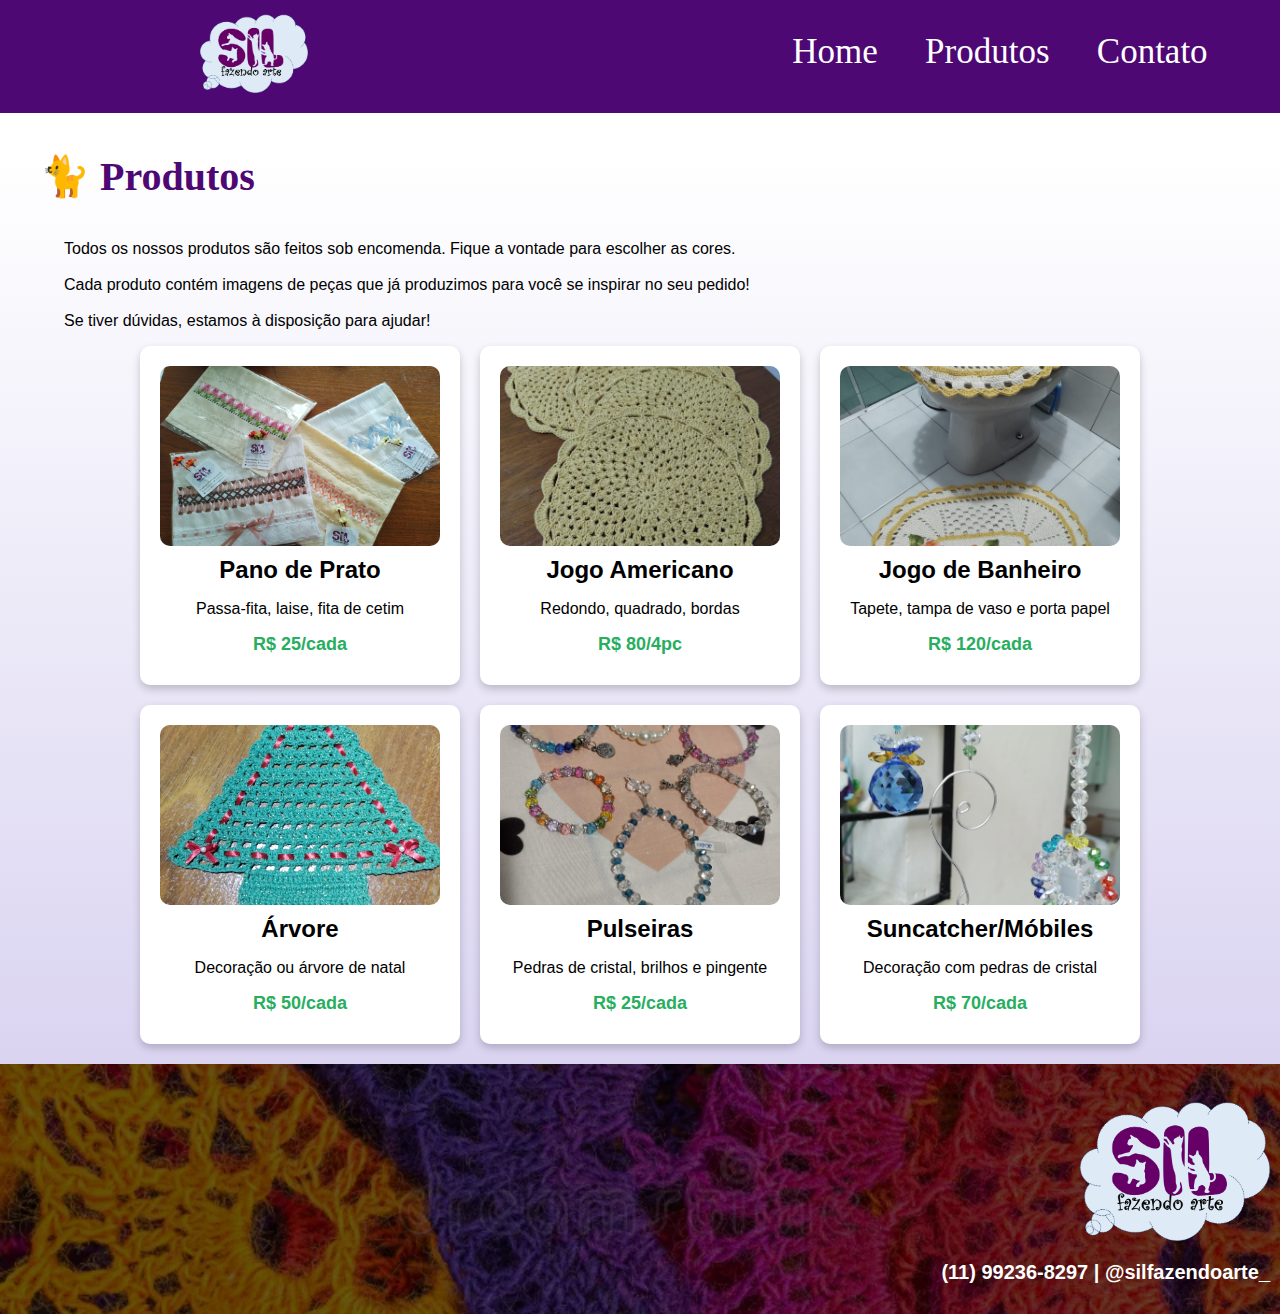
==== produtos.html @ d5e3900b "Site Oficial Sil Fazendo Arte" ====
<html>
    <head>
        <link href="css/estilos_produtos.css" rel="stylesheet">
        <title>Sil Fazendo Arte</title>
    </head>
    <body>
       <header>
            <div class="divHeader">
                <img src="img/logo.png" title="Sil Fazendo Arte" class="logo"/>
                <nav>
                    <ul>
                        <li><a href="index.html">Home</a></li>
                        <li><a href="produtos.html">Produtos</a></li>
                        <li>Contato</li>
                    </ul>
                </nav>
            </div>
       </header>
       <main>
        <ul class="produtos-titulo">
            <li class="produtos-item"> Produtos</li>
        </ul>

        <p class="texto-produtos"> 
            Todos os nossos produtos são feitos sob encomenda. Fique a vontade para escolher as cores.
            <br><br>
            Cada produto contém imagens de peças que já produzimos para você se inspirar no seu pedido! 
            <br><br>
            Se tiver dúvidas, estamos à disposição para ajudar!
        </p>

        <div class="container">
            <div class="card">
                <img src="img/produtos/produto01.jpeg" alt="Produto 1">
                <h2>Pano de Prato</h2>
                <p>Passa-fita, laise, fita de cetim</p>
                <span class="preco">R$ 25/cada</span>
            </div>
    
            <div class="card">
                <img src="img/produtos/produto02.jpeg" alt="Produto 2">
                <h2>Jogo Americano</h2>
                <p>Redondo, quadrado, bordas</p>
                <span class="preco">R$ 80/4pc</span>
            </div>
    
            <div class="card">
                <img src="img/produtos/produto03.jpeg" alt="Produto 3">
                <h2>Jogo de Banheiro</h2>
                <p>Tapete, tampa de vaso e porta papel</p>
                <span class="preco">R$ 120/cada</span>
            </div>
            <div class="card">
                <img src="img/produtos/produto04.jpeg" alt="Produto 1">
                <h2>Árvore</h2>
                <p>Decoração ou árvore de natal</p>
                <span class="preco">R$ 50/cada</span>
            </div>
    
            <div class="card">
                <img src="img/produtos/produto05.jpeg" alt="Produto 2">
                <h2>Pulseiras</h2>
                <p>Pedras de cristal, brilhos e pingente</p>
                <span class="preco">R$ 25/cada</span>
            </div>
    
            <div class="card">
                <img src="img/produtos/produto06.jpeg" alt="Produto 3">
                <h2>Suncatcher/Móbiles</h2>
                <p>Decoração com pedras de cristal</p>
                <span class="preco">R$ 70/cada</span>
            </div>
        </div>
       </main>
       <!--Rodapé do Site-->
       <footer>
        <img src="img/logo.png" alt="Sil Fazendo Arte" class="logo_footer">
        <p><a class="whatsapp-link" href="https://wa.me/5599111112222" target="_blank"><i class="fa fa-whatsapp"></i></a> (11) 99236-8297 | <i class="fa fa-instagram"></i> @silfazendoarte_</p>
    </footer>
    </body>
</html>
---- css/estilos_produtos.css ----
/*Estilização do BODY da página*/
body{
    margin: 0;
    border: 0;
    font-family: 'Tahoma', 'Arial';
}
/*Estização do HEADER da página*/
header{
    background-color: rgb(78, 8, 116);
    padding: 10px 0 20px 200px;
}

main {
    background: linear-gradient(#FFFFFF, #dad4f1);
}

.logo {
    width: 10%;
}
/*Estilização do MENU do site*/
nav {
    color: white;
    font-size: 26;
    right: 3%;
    top: -5%;
    position: absolute;
}

nav li{
    display: inline;
    margin-right: 40px;
    font-family: cursive;
    font-size: 35px;
}

nav li a{
    color: white;
    text-decoration: none;
}

/*Estilização da DIV do header */
.divHeader {
    position: relative;
}

/*Título*/
.produtos-titulo{
	font-size: 40px;
	font-weight: bold;
	color:  rgb(78, 8, 116);
    font-family: cursive;
    list-style: none;
}
.produtos-item:before{
	content: "🐈";
}

/*Texto dos Produtos*/
.texto-produtos{
    padding-left: 5%;

}

/* Container dos cards */
.container {
    display: flex;
    justify-content: center;
    flex-wrap: wrap;
    gap: 20px;
    padding-bottom: 20px;
}

/* Estilização do card */
.card {
    background: #fff;
    width: 280px;
    border-radius: 10px;
    box-shadow: 0 4px 8px rgba(0, 0, 0, 0.2);
    padding: 20px;
    text-align: center;
    transition: transform 0.3s ease-in-out;
}

.card:hover {
    transform: scale(1.05);
}

/* Imagens */
.card img {
    width: 100%;
    height: 180px;
    object-fit: cover;
    border-radius: 10px;
}

/* Título */
.card h2 {
    margin: 10px 0;
}

/* Preço */
.preco {
    display: block;
    font-size: 18px;
    font-weight: bold;
    color: #27ae60;
    margin: 10px 0;
}

/* Botão */
.card button {
    background-color: #3498db;
    color: white;
    padding: 10px;
    border: none;
    cursor: pointer;
    border-radius: 5px;
    transition: background 0.3s;
}

.card button:hover {
    background: #2980b9;
}

/*Footer*/
footer{
	background: url("../img/fundo_rodape.png");
    background-size: cover;
    background-position: center;
    background-color: rgba(0, 0, 0, 0.6); /* Define a transparência */
    background-blend-mode: darken; /* Mistura as cores */
	padding: 30px 10px 10px 0;
}
footer p{
    font-weight: bold;
    color: white;
    /* display: inline-block; */
    width: 100%;
    text-align: right;
    font-size: 20px;
}
footer i{
    color: white;
}
.logo_footer{
	width: 15%;
    padding-left: 85%;
}
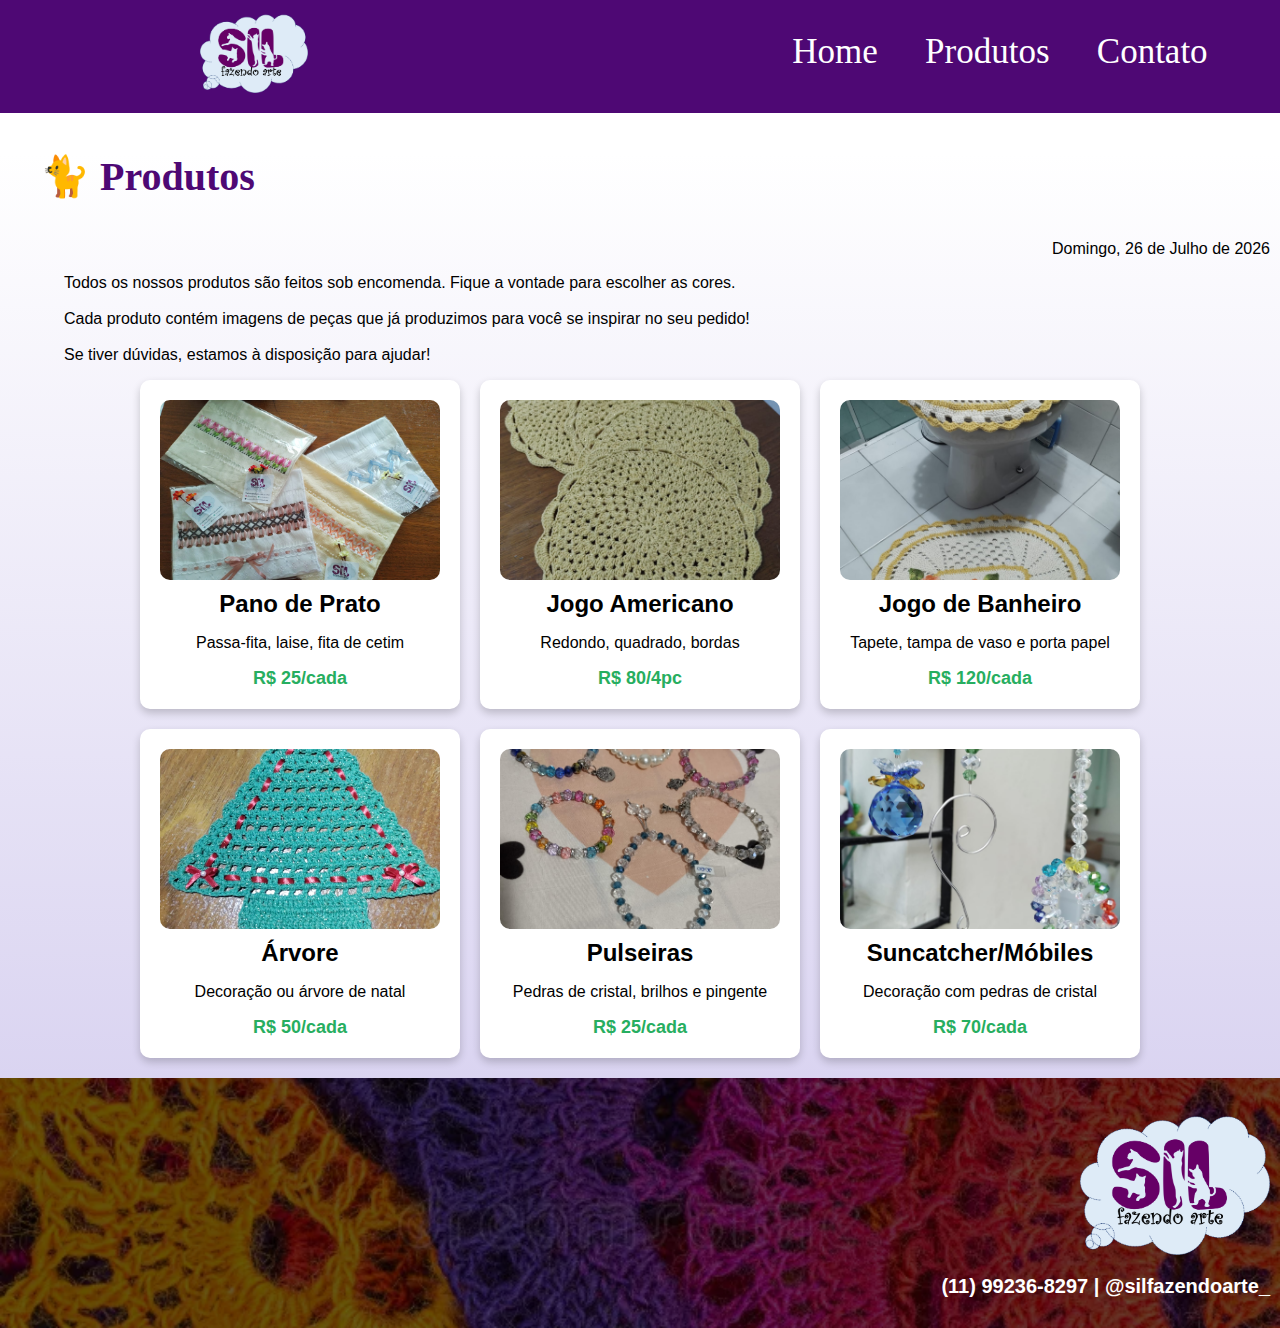
==== commit 3519a585: "Tela de Produtos" ====
--- a/produtos.html
+++ b/produtos.html
@@ -2,6 +2,18 @@
     <head>
         <link href="css/estilos_produtos.css" rel="stylesheet">
         <title>Sil Fazendo Arte</title>
+        <script>
+            alert('Conheça nossa linha de produtos!');
+
+            dia = new Array ("Domingo", "Segunda-Feira", "Terça-Feira", "Quarta-Feira", "Quinta-Feira", "Sexta-Feira", "Sábado")
+		    mes = new Array ("Janeiro", "Fevereiro", "Março", "Abril", "Maio", "Junho", "Julho", "Agosto", "Setembro", "Outubro", "Novembro", "Dezembro")
+		    data = new Date
+
+            function abrirDetalhes(nome, imagem, descricao) {
+                const url = `pop_produtos.html?nome=${encodeURIComponent(nome)}&imagem=${encodeURIComponent(imagem)}&descricao=${encodeURIComponent(descricao)}`;
+                window.open(url, '_blank', "width=800,height=700");
+            }
+        </script>
     </head>
     <body>
        <header>
@@ -20,7 +32,11 @@
         <ul class="produtos-titulo">
             <li class="produtos-item"> Produtos</li>
         </ul>
-
+        <p style="text-align: right; margin-right: 10px;">
+			<script type="text/javascript">
+				document.write (dia[data.getDay()] + ", " + data.getDate() + " de " + mes[data.getMonth()] + " de " + data.getFullYear())
+			</script>
+		</p>
         <p class="texto-produtos"> 
             Todos os nossos produtos são feitos sob encomenda. Fique a vontade para escolher as cores.
             <br><br>
@@ -30,22 +46,26 @@
         </p>
 
         <div class="container">
-            <div class="card">
-                <img src="img/produtos/produto01.jpeg" alt="Produto 1">
+            <script>
+                //Insere a descrição do produto
+                desc_produto="Estes são os panos de prato bordados com passa-fita, laise, fita de cetim e gripir.\n\nEscolha sua cor de preferência!"
+            </script>
+            <div class="card" onclick="abrirDetalhes('Pano de Prato', 'img/produtos/produto01.jpeg', desc_produto)">
+                <img src="img/produtos/produto01.jpeg">
                 <h2>Pano de Prato</h2>
                 <p>Passa-fita, laise, fita de cetim</p>
                 <span class="preco">R$ 25/cada</span>
             </div>
     
             <div class="card">
-                <img src="img/produtos/produto02.jpeg" alt="Produto 2">
+                <img src="img/produtos/produto02.jpeg">
                 <h2>Jogo Americano</h2>
                 <p>Redondo, quadrado, bordas</p>
                 <span class="preco">R$ 80/4pc</span>
             </div>
     
             <div class="card">
-                <img src="img/produtos/produto03.jpeg" alt="Produto 3">
+                <img src="img/produtos/produto03.jpeg">
                 <h2>Jogo de Banheiro</h2>
                 <p>Tapete, tampa de vaso e porta papel</p>
                 <span class="preco">R$ 120/cada</span>
@@ -74,8 +94,11 @@
        </main>
        <!--Rodapé do Site-->
        <footer>
-        <img src="img/logo.png" alt="Sil Fazendo Arte" class="logo_footer">
-        <p><a class="whatsapp-link" href="https://wa.me/5599111112222" target="_blank"><i class="fa fa-whatsapp"></i></a> (11) 99236-8297 | <i class="fa fa-instagram"></i> @silfazendoarte_</p>
-    </footer>
+            <img src="img/logo.png" alt="Sil Fazendo Arte" class="logo_footer">
+            <p><a class="whatsapp-link" href="https://wa.me/5599111112222" target="_blank">
+                <i class="fa fa-whatsapp"></i></a>(11) 99236-8297 | 
+                <i class="fa fa-instagram"></i> @silfazendoarte_
+            </p>
+        </footer>
     </body>
 </html>--- a/css/estilos_produtos.css
+++ b/css/estilos_produtos.css
@@ -58,7 +58,6 @@
 /*Texto dos Produtos*/
 .texto-produtos{
     padding-left: 5%;
-
 }
 
 /* Container dos cards */
@@ -80,11 +79,9 @@
     text-align: center;
     transition: transform 0.3s ease-in-out;
 }
-
 .card:hover {
     transform: scale(1.05);
 }
-
 /* Imagens */
 .card img {
     width: 100%;
@@ -92,34 +89,16 @@
     object-fit: cover;
     border-radius: 10px;
 }
-
 /* Título */
 .card h2 {
     margin: 10px 0;
 }
-
 /* Preço */
 .preco {
-    display: block;
     font-size: 18px;
     font-weight: bold;
     color: #27ae60;
     margin: 10px 0;
-}
-
-/* Botão */
-.card button {
-    background-color: #3498db;
-    color: white;
-    padding: 10px;
-    border: none;
-    cursor: pointer;
-    border-radius: 5px;
-    transition: background 0.3s;
-}
-
-.card button:hover {
-    background: #2980b9;
 }
 
 /*Footer*/
@@ -146,3 +125,24 @@
 	width: 15%;
     padding-left: 85%;
 }
+
+/*Estilização da POP de Detalhes*/
+.pop{
+    margin: 0;
+}
+.pop img {
+    width: 700;
+    height: 500;
+    padding-left: 7%;
+}
+.pop h1{
+    font-size: 40px;
+	font-weight: bold;
+    text-align: center;
+	color:  rgb(78, 8, 116);
+}
+.pop p{
+    padding: 2% 0 7% 7% ;
+    margin: 0;
+    white-space: pre-line; /*Isso é o que faz o \n do JS funcionar*/
+}
